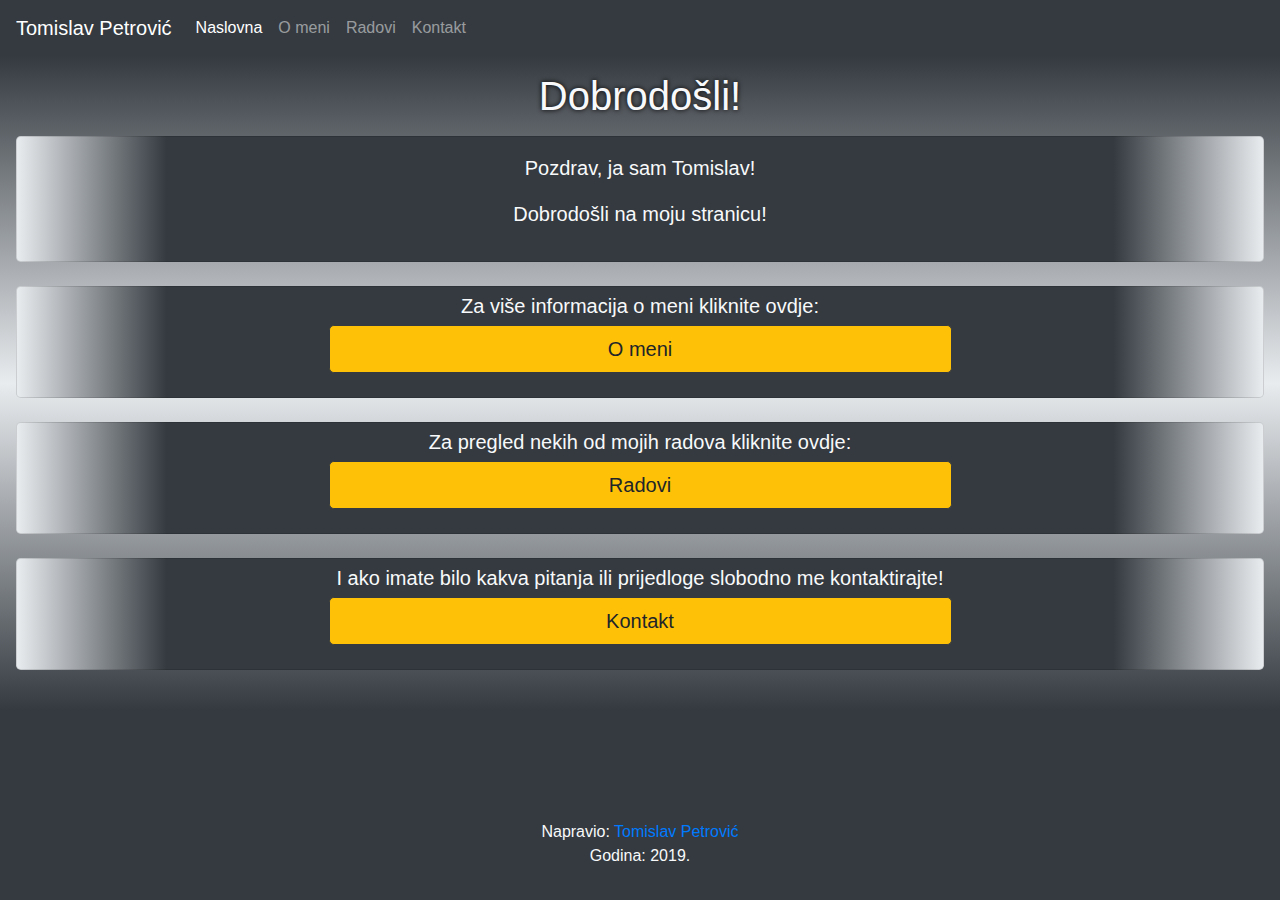
==== index.html @ 2b519449 "Added files" ====
<!doctype html>
<html lang="en">

<head>
    <meta charset="UTF-8">
    <meta name="viewport" content="width=device-width, initial-scale=1.0">
    <meta http-equiv="X-UA-Compatible" content="ie=edge">
    <title>Tomislav Petrović</title>
    <link href="https://stackpath.bootstrapcdn.com/bootstrap/4.3.1/css/bootstrap.min.css" rel="stylesheet"
        integrity="sha384-ggOyR0iXCbMQv3Xipma34MD+dH/1fQ784/j6cY/iJTQUOhcWr7x9JvoRxT2MZw1T" crossorigin="anonymous">
	<link href="css/custom.css" rel="stylesheet">
    <link rel="icon" href="favicon.ico">
</head>

<body class="d-flex flex-column" style="min-height: 100vh">

    <!--navbar-->
    <nav class="navbar navbar-expand-sm navbar-dark bg-dark">
        <a class="navbar-brand mb-0 h1" href="omeni">Tomislav Petrović</a>
        <button class="navbar-toggler" type="button" data-toggle="collapse" data-target="#navbarNav"
            aria-controls="navbarNav" aria-expanded="false" aria-label="Toggle navigation">
            <span class="navbar-toggler-icon"></span>
        </button>
        <div class="collapse navbar-collapse" id="navbarNav">
            <ul class="navbar-nav">
                <li class="nav-item active">
                    <a class="nav-link" href="/">Naslovna <span class="sr-only">(current)</span></a>
                </li>
                <li class="nav-item">
                    <a class="nav-link" href="omeni">O meni</a>
                </li>
                <li class="nav-item">
                    <a class="nav-link" href="radovi">Radovi</a>
                </li>
                <li class="nav-item">
                    <a class="nav-link" href="kontakt">Kontakt</a>
                </li>
            </ul>
        </div>
    </nav>
    <!--end navbar-->

	<!--content-->
    <div class="py-3 px-3 mb-0 text-center text-light lead c-gr-1">
		<h1 class="text-center text-light c-tx-sh px-4">Dobrodošli!</h1>
		<div class="card p-3 my-3 rounded-lg c-gr-2">
			<p>Pozdrav, ja sam Tomislav!</p>
			<p>Dobrodošli na moju stranicu!</p>
		</div>
		<div class="card my-4 pb-4 rounded-lg c-gr-2">
			<p class="text-center mx-auto m-1 px-4 w-75">Za više informacija o meni kliknite ovdje: </p>
			<a href="omeni" class="w-50 mx-auto btn btn-warning btn-lg border-dark rounded-lg">O meni</a>
		</div>
		<div class="card my-4 pb-4 rounded-lg c-gr-2">
			<p class="text-center mx-auto m-1 px-4 w-75">Za pregled nekih od mojih radova kliknite ovdje: </p>
			<a href="radovi" class="w-50 mx-auto btn btn-warning btn-lg border-dark rounded-lg">Radovi</a>
		</div>
		<div class="card my-4 pb-4 rounded-lg c-gr-2">
			<p class="text-center mx-auto m-1 px-4 w-75">I ako imate bilo kakva pitanja ili prijedloge slobodno me kontaktirajte!</p>
			<a href="kontakt" class="w-50 mx-auto btn btn-warning btn-lg border-dark rounded-lg">Kontakt</a>
		</div>
    </div>
	<!--end content-->

    <!--footer-->
    <main class="flex-fill my-0 py-0 bg-dark"></main>
    <footer class="page-footer font-small bg-dark text-light">
        <!-- Copyright -->
        <div class="footer-copyright text-center py-3">Napravio:
            <a href="http://tomislavpetrovic.from.hr/"> Tomislav Petrović</a>
            <p>Godina: 2019.</p>
        </div>
        <!-- Copyright -->
    </footer>
    <!--end footer-->

	<!--javascript-->
    <script src="https://code.jquery.com/jquery-3.4.1.min.js"
        integrity="sha256-CSXorXvZcTkaix6Yvo6HppcZGetbYMGWSFlBw8HfCJo=" crossorigin="anonymous"></script>
    <script src="https://stackpath.bootstrapcdn.com/bootstrap/4.3.1/js/bootstrap.bundle.min.js"
        integrity="sha384-xrRywqdh3PHs8keKZN+8zzc5TX0GRTLCcmivcbNJWm2rs5C8PRhcEn3czEjhAO9o" crossorigin="anonymous">
    </script>
	<!--end javascript-->
	
</body>

</html>
---- css/custom.css ----
.c-gr-1{
	background: linear-gradient(to bottom, #343a40 0%, #e9ecef 50%, #343a40 100%);
}

.c-gr-2{
	background: linear-gradient(to right, #e9ecef 0%, #343a40 12%, #343a40 88%, #e9ecef 100%);
}

.c-gr-3{
	background: linear-gradient(to right, #343a40 0%, #343a40 50%, #e9ecef 100%);
}

.c-tx-sh {
    text-shadow: 0 0 5px #000000;
}
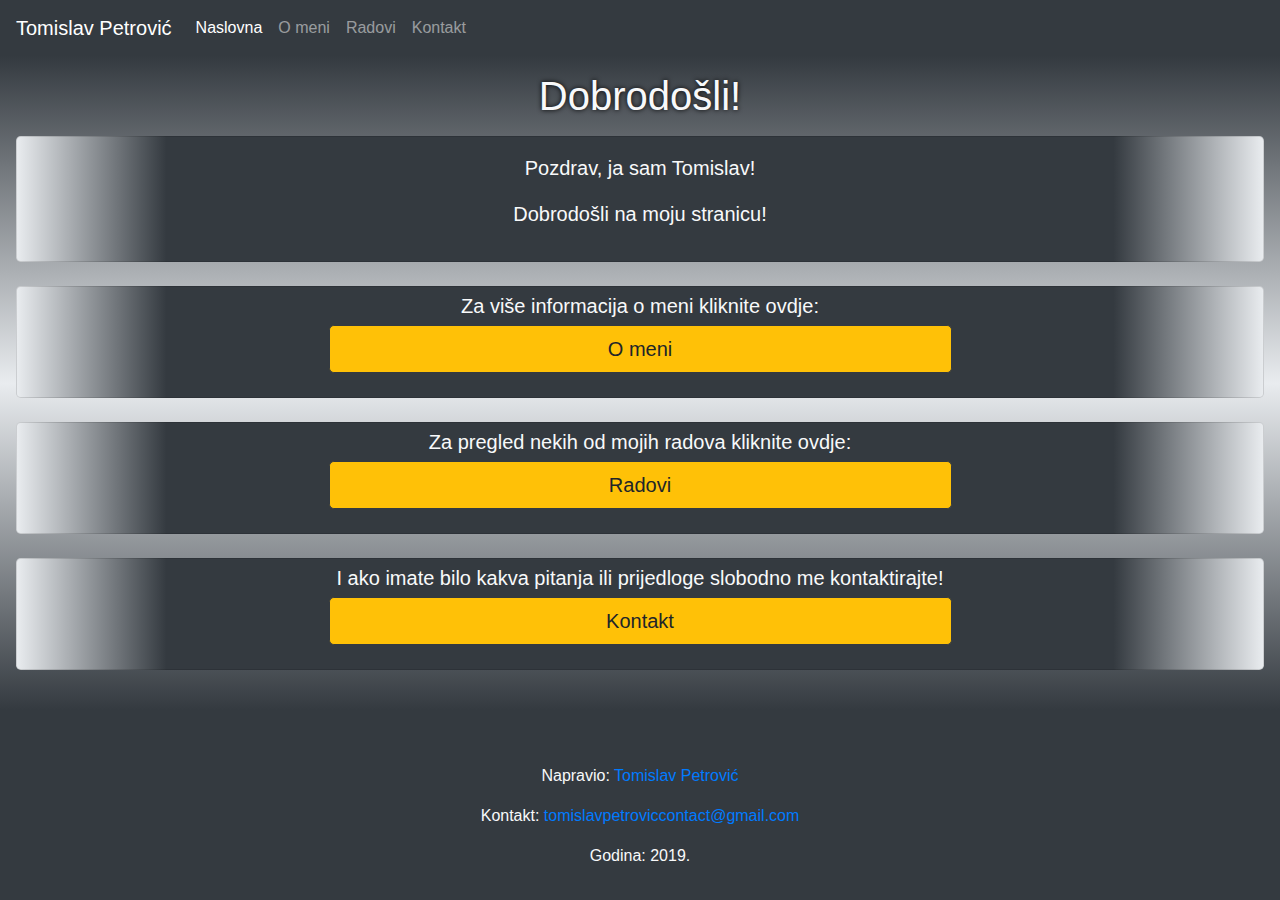
==== commit 628bfc71: "Updated footer." ====
--- a/index.html
+++ b/index.html
@@ -66,8 +66,9 @@
     <main class="flex-fill my-0 py-0 bg-dark"></main>
     <footer class="page-footer font-small bg-dark text-light">
         <!-- Copyright -->
-        <div class="footer-copyright text-center py-3">Napravio:
-            <a href="http://tomislavpetrovic.from.hr/"> Tomislav Petrović</a>
+        <div class="footer-copyright text-center py-3">
+			<p>Napravio: <a href="http://tomislavpetrovic.from.hr/"> Tomislav Petrović</a></p>
+			<p>Kontakt: <a href="mailto:http://tomislavpetrovic.from.hr/">tomislavpetroviccontact@gmail.com</a></p>
             <p>Godina: 2019.</p>
         </div>
         <!-- Copyright -->
